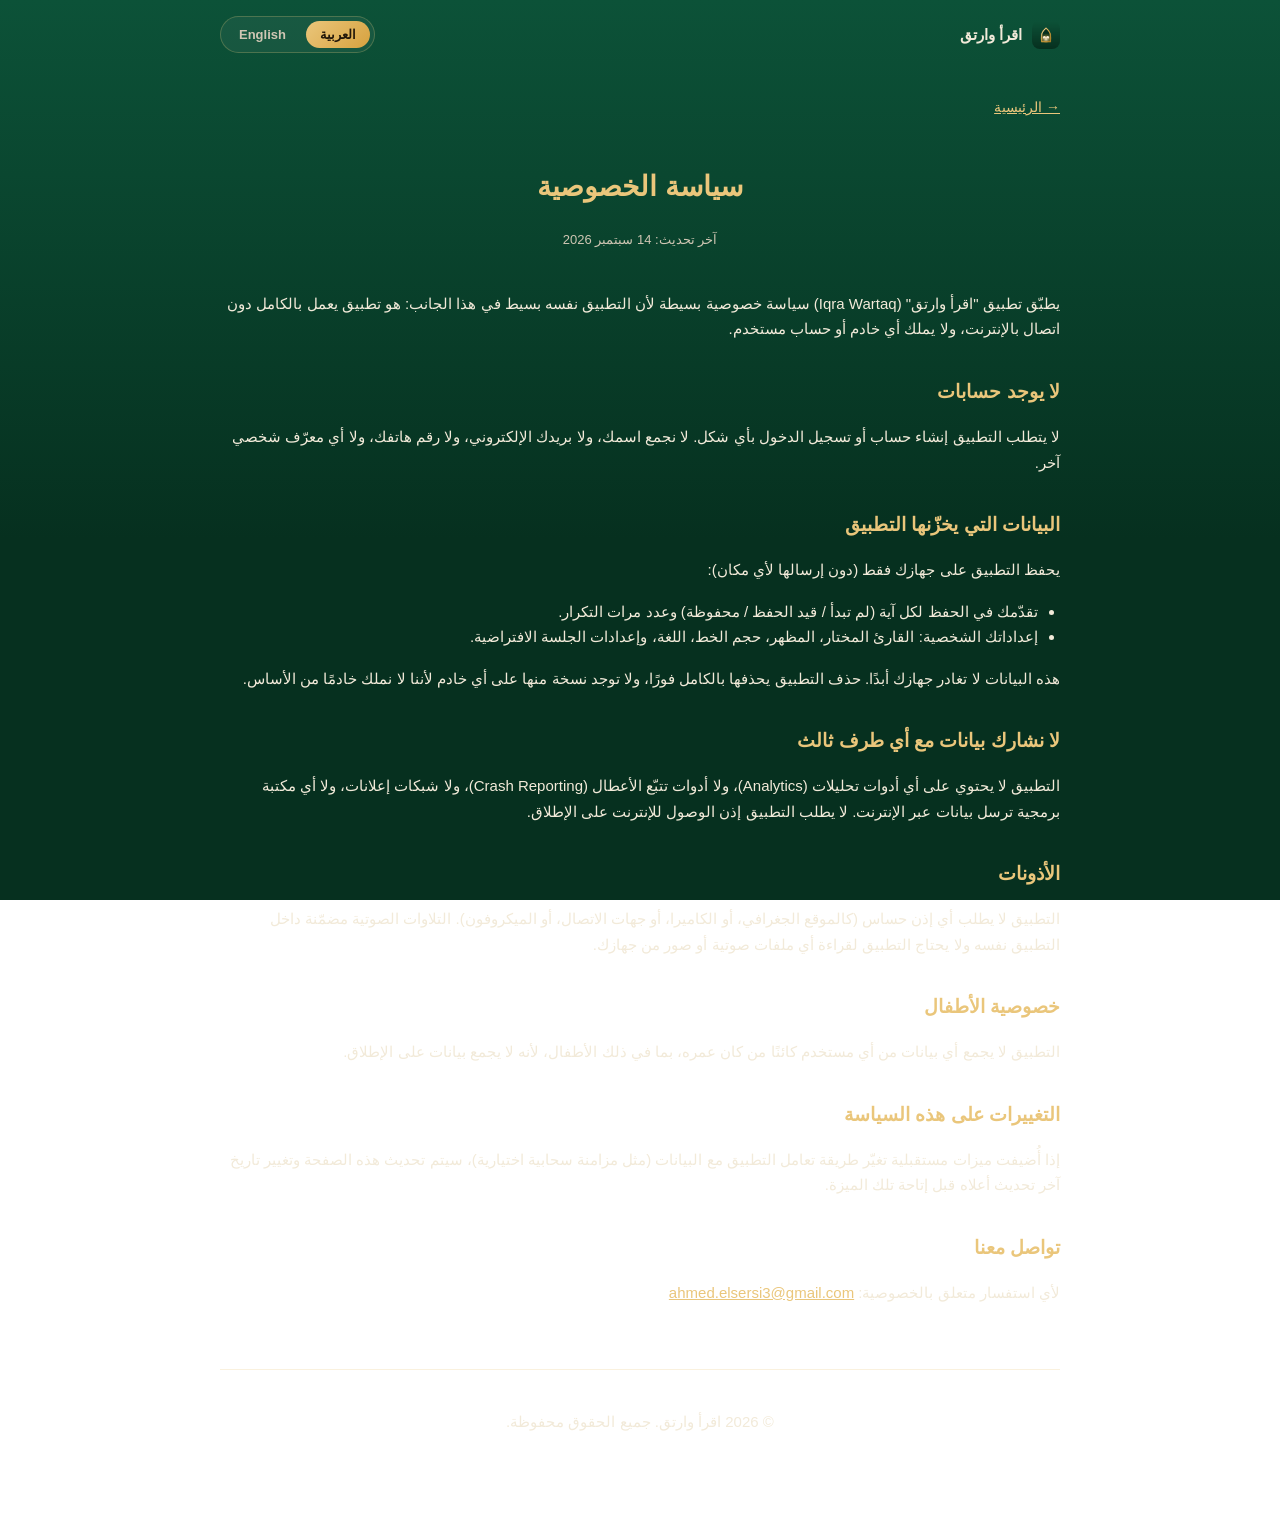
==== privacy.html @ 50572a0b "Add landing page and privacy policy for Iqra Wartaq Bilingual (Arabic/English) static site describin" ====
<!doctype html>
<html lang="ar">
<head>
<meta charset="utf-8">
<meta name="viewport" content="width=device-width, initial-scale=1">
<title>سياسة الخصوصية — اقرأ وارتق | Privacy Policy — Iqra Wartaq</title>
<link rel="icon" href="assets/favicon-32.png">
<link rel="stylesheet" href="style.css">
</head>
<body dir="rtl">

<header class="top">
  <a class="brand-mini" href="index.html">
    <img src="assets/icon-192.png" alt="">
    <span data-lang-panel="ar" class="active">اقرأ وارتق</span>
    <span data-lang-panel="en">Iqra Wartaq</span>
  </a>
  <div class="lang-toggle">
    <button data-lang-btn="ar" class="active">العربية</button>
    <button data-lang-btn="en">English</button>
  </div>
</header>

<div class="wrap policy">

  <a class="back-link" href="index.html">
    <span data-lang-panel="ar" class="active">→ الرئيسية</span>
    <span data-lang-panel="en">← Home</span>
  </a>

  <div data-lang-panel="ar" class="active">
    <h1>سياسة الخصوصية</h1>
    <p class="updated">آخر تحديث: 14 سبتمبر 2026</p>

    <p>
      يطبّق تطبيق "اقرأ وارتق" (Iqra Wartaq) سياسة خصوصية بسيطة لأن التطبيق
      نفسه بسيط في هذا الجانب: هو تطبيق يعمل بالكامل دون اتصال بالإنترنت،
      ولا يملك أي خادم أو حساب مستخدم.
    </p>

    <h2>لا يوجد حسابات</h2>
    <p>
      لا يتطلب التطبيق إنشاء حساب أو تسجيل الدخول بأي شكل. لا نجمع اسمك، ولا
      بريدك الإلكتروني، ولا رقم هاتفك، ولا أي معرّف شخصي آخر.
    </p>

    <h2>البيانات التي يخزّنها التطبيق</h2>
    <p>
      يحفظ التطبيق على جهازك فقط (دون إرسالها لأي مكان):
    </p>
    <ul>
      <li>تقدّمك في الحفظ لكل آية (لم تبدأ / قيد الحفظ / محفوظة) وعدد مرات التكرار.</li>
      <li>إعداداتك الشخصية: القارئ المختار، المظهر، حجم الخط، اللغة، وإعدادات الجلسة الافتراضية.</li>
    </ul>
    <p>
      هذه البيانات لا تغادر جهازك أبدًا. حذف التطبيق يحذفها بالكامل فورًا،
      ولا توجد نسخة منها على أي خادم لأننا لا نملك خادمًا من الأساس.
    </p>

    <h2>لا نشارك بيانات مع أي طرف ثالث</h2>
    <p>
      التطبيق لا يحتوي على أي أدوات تحليلات (Analytics)، ولا أدوات تتبّع
      الأعطال (Crash Reporting)، ولا شبكات إعلانات، ولا أي مكتبة برمجية
      ترسل بيانات عبر الإنترنت. لا يطلب التطبيق إذن الوصول للإنترنت على
      الإطلاق.
    </p>

    <h2>الأذونات</h2>
    <p>
      التطبيق لا يطلب أي إذن حساس (كالموقع الجغرافي، أو الكاميرا، أو
      جهات الاتصال، أو الميكروفون). التلاوات الصوتية مضمّنة داخل التطبيق
      نفسه ولا يحتاج التطبيق لقراءة أي ملفات صوتية أو صور من جهازك.
    </p>

    <h2>خصوصية الأطفال</h2>
    <p>
      التطبيق لا يجمع أي بيانات من أي مستخدم كائنًا من كان عمره، بما في ذلك
      الأطفال، لأنه لا يجمع بيانات على الإطلاق.
    </p>

    <h2>التغييرات على هذه السياسة</h2>
    <p>
      إذا أُضيفت ميزات مستقبلية تغيّر طريقة تعامل التطبيق مع البيانات (مثل
      مزامنة سحابية اختيارية)، سيتم تحديث هذه الصفحة وتغيير تاريخ آخر
      تحديث أعلاه قبل إتاحة تلك الميزة.
    </p>

    <h2>تواصل معنا</h2>
    <p>
      لأي استفسار متعلق بالخصوصية:
      <a href="mailto:ahmed.elsersi3@gmail.com">ahmed.elsersi3@gmail.com</a>
    </p>
  </div>

  <div data-lang-panel="en">
    <h1>Privacy Policy</h1>
    <p class="updated">Last updated: September 14, 2026</p>

    <p>
      Iqra Wartaq's privacy policy is simple because the app is simple on
      this front: it runs entirely offline and has no server and no user
      account of any kind.
    </p>

    <h2>No accounts</h2>
    <p>
      The app requires no account creation or sign-in of any kind. We do
      not collect your name, email address, phone number, or any other
      personal identifier.
    </p>

    <h2>What the app stores</h2>
    <p>The app saves the following, only on your own device, never transmitted anywhere:</p>
    <ul>
      <li>Your memorization progress per ayah (not started / in progress / memorized) and repetition counts.</li>
      <li>Your preferences: chosen reciter, theme, font size, language, and default session settings.</li>
    </ul>
    <p>
      This data never leaves your device. Uninstalling the app deletes it
      immediately and completely — there is no server-side copy, because
      there is no server.
    </p>

    <h2>We share nothing with third parties</h2>
    <p>
      The app contains no analytics SDK, no crash-reporting SDK, no ad
      network, and no library that transmits data over a network. The app
      does not request internet access permission at all.
    </p>

    <h2>Permissions</h2>
    <p>
      The app requests no sensitive permissions (location, camera,
      contacts, microphone). Recitation audio ships bundled inside the
      app; the app never needs to read audio, photo, or video files from
      your device.
    </p>

    <h2>Children's privacy</h2>
    <p>
      The app does not collect data from any user, of any age, including
      children — because it does not collect data at all.
    </p>

    <h2>Changes to this policy</h2>
    <p>
      If a future feature changes how the app handles data (for example, an
      optional cloud sync), this page will be updated and the "last
      updated" date above changed before that feature ships.
    </p>

    <h2>Contact</h2>
    <p>
      For any privacy-related question:
      <a href="mailto:ahmed.elsersi3@gmail.com">ahmed.elsersi3@gmail.com</a>
    </p>
  </div>

  <footer>
    <p>
      <span data-lang-panel="ar" class="active">© 2026 اقرأ وارتق. جميع الحقوق محفوظة.</span>
      <span data-lang-panel="en">© 2026 Iqra Wartaq. All rights reserved.</span>
    </p>
  </footer>

</div>

<script src="script.js"></script>
</body>
</html>
---- style.css ----
:root {
  --green-dark: #06301f;
  --green: #0c5238;
  --green-light: #0f6644;
  --gold-light: #eac67b;
  --gold: #d7a23f;
  --ink: #f2ead9;
  --ink-dim: #cfc6b3;
  --card-bg: rgba(255, 255, 255, 0.05);
  --card-border: rgba(234, 198, 123, 0.25);
  --max-width: 880px;
}

* {
  box-sizing: border-box;
}

html {
  scroll-behavior: smooth;
}

body {
  margin: 0;
  min-height: 100vh;
  font-family: "Segoe UI", Tahoma, Geneva, Verdana, sans-serif;
  color: var(--ink);
  background: linear-gradient(180deg, var(--green) 0%, var(--green-dark) 60%);
  background-attachment: fixed;
  line-height: 1.7;
}

body[dir="rtl"] {
  font-family: "Segoe UI", Tahoma, "Arial", sans-serif;
}

a {
  color: var(--gold-light);
}

.wrap {
  max-width: var(--max-width);
  margin: 0 auto;
  padding: 24px 20px 64px;
}

header.top {
  display: flex;
  align-items: center;
  justify-content: space-between;
  padding: 16px 20px;
  max-width: var(--max-width);
  margin: 0 auto;
}

.brand-mini {
  display: flex;
  align-items: center;
  gap: 10px;
  font-weight: 600;
  text-decoration: none;
  color: var(--ink);
  font-size: 15px;
}

.brand-mini img {
  width: 28px;
  height: 28px;
  border-radius: 8px;
}

.lang-toggle {
  display: flex;
  gap: 6px;
  background: var(--card-bg);
  border: 1px solid var(--card-border);
  border-radius: 999px;
  padding: 4px;
}

.lang-toggle button {
  border: none;
  background: transparent;
  color: var(--ink-dim);
  padding: 6px 14px;
  border-radius: 999px;
  cursor: pointer;
  font-size: 13px;
  font-weight: 600;
}

.lang-toggle button.active {
  background: linear-gradient(135deg, var(--gold-light), var(--gold));
  color: #23180a;
}

.hero {
  text-align: center;
  padding: 40px 0 24px;
}

.hero img.icon {
  width: 112px;
  height: 112px;
  border-radius: 26px;
  box-shadow: 0 12px 40px rgba(0, 0, 0, 0.35);
  margin-bottom: 20px;
}

.hero h1 {
  font-size: clamp(28px, 5vw, 42px);
  margin: 0 0 6px;
  background: linear-gradient(135deg, var(--gold-light), var(--gold));
  -webkit-background-clip: text;
  background-clip: text;
  color: transparent;
}

.hero .slogan {
  font-size: 17px;
  color: var(--ink-dim);
  margin: 0 0 18px;
}

.hero p.pitch {
  max-width: 620px;
  margin: 0 auto 28px;
  font-size: 16px;
  color: var(--ink);
}

.badges {
  display: flex;
  justify-content: center;
  flex-wrap: wrap;
  gap: 12px;
}

.badge {
  display: inline-flex;
  align-items: center;
  gap: 8px;
  padding: 12px 20px;
  border-radius: 12px;
  border: 1px solid var(--card-border);
  background: var(--card-bg);
  color: var(--ink);
  font-size: 14px;
  font-weight: 600;
  text-decoration: none;
}

.badge.disabled {
  opacity: 0.7;
  cursor: default;
}

section {
  margin-top: 56px;
}

section h2 {
  font-size: 22px;
  color: var(--gold-light);
  margin-bottom: 18px;
  text-align: center;
}

.steps {
  display: grid;
  grid-template-columns: repeat(auto-fit, minmax(180px, 1fr));
  gap: 14px;
}

.step {
  background: var(--card-bg);
  border: 1px solid var(--card-border);
  border-radius: 14px;
  padding: 18px;
}

.step .num {
  display: inline-flex;
  align-items: center;
  justify-content: center;
  width: 28px;
  height: 28px;
  border-radius: 50%;
  background: linear-gradient(135deg, var(--gold-light), var(--gold));
  color: #23180a;
  font-weight: 700;
  font-size: 14px;
  margin-bottom: 10px;
}

.step p {
  margin: 0;
  font-size: 14.5px;
  color: var(--ink-dim);
}

.features {
  display: grid;
  grid-template-columns: repeat(auto-fit, minmax(220px, 1fr));
  gap: 16px;
}

.feature {
  background: var(--card-bg);
  border: 1px solid var(--card-border);
  border-radius: 14px;
  padding: 20px;
}

.feature h3 {
  margin: 0 0 8px;
  font-size: 16px;
  color: var(--ink);
}

.feature p {
  margin: 0;
  font-size: 14px;
  color: var(--ink-dim);
}

.surah-list {
  display: flex;
  flex-wrap: wrap;
  gap: 8px;
  justify-content: center;
}

.surah-chip {
  background: var(--card-bg);
  border: 1px solid var(--card-border);
  border-radius: 999px;
  padding: 8px 16px;
  font-size: 14px;
}

footer {
  margin-top: 64px;
  padding-top: 24px;
  border-top: 1px solid var(--card-border);
  text-align: center;
  font-size: 13px;
  color: var(--ink-dim);
}

footer a {
  color: var(--gold-light);
  text-decoration: none;
}

footer a:hover {
  text-decoration: underline;
}

.footer-links {
  display: flex;
  justify-content: center;
  gap: 18px;
  margin-bottom: 12px;
  flex-wrap: wrap;
}

/* Privacy policy page */
.policy h1 {
  color: var(--gold-light);
  font-size: 28px;
  text-align: center;
}

.policy .updated {
  text-align: center;
  color: var(--ink-dim);
  font-size: 13px;
  margin-bottom: 40px;
}

.policy h2 {
  color: var(--gold-light);
  font-size: 19px;
  margin-top: 34px;
}

.policy p,
.policy li {
  color: var(--ink);
  font-size: 15px;
}

.policy ul {
  padding-inline-start: 22px;
}

.back-link {
  display: inline-block;
  margin-bottom: 24px;
  font-size: 14px;
}

[data-lang-panel] {
  display: none;
}

[data-lang-panel].active {
  display: block;
}

@media (max-width: 480px) {
  header.top {
    padding: 14px 16px;
  }
  .wrap {
    padding: 16px 16px 48px;
  }
}
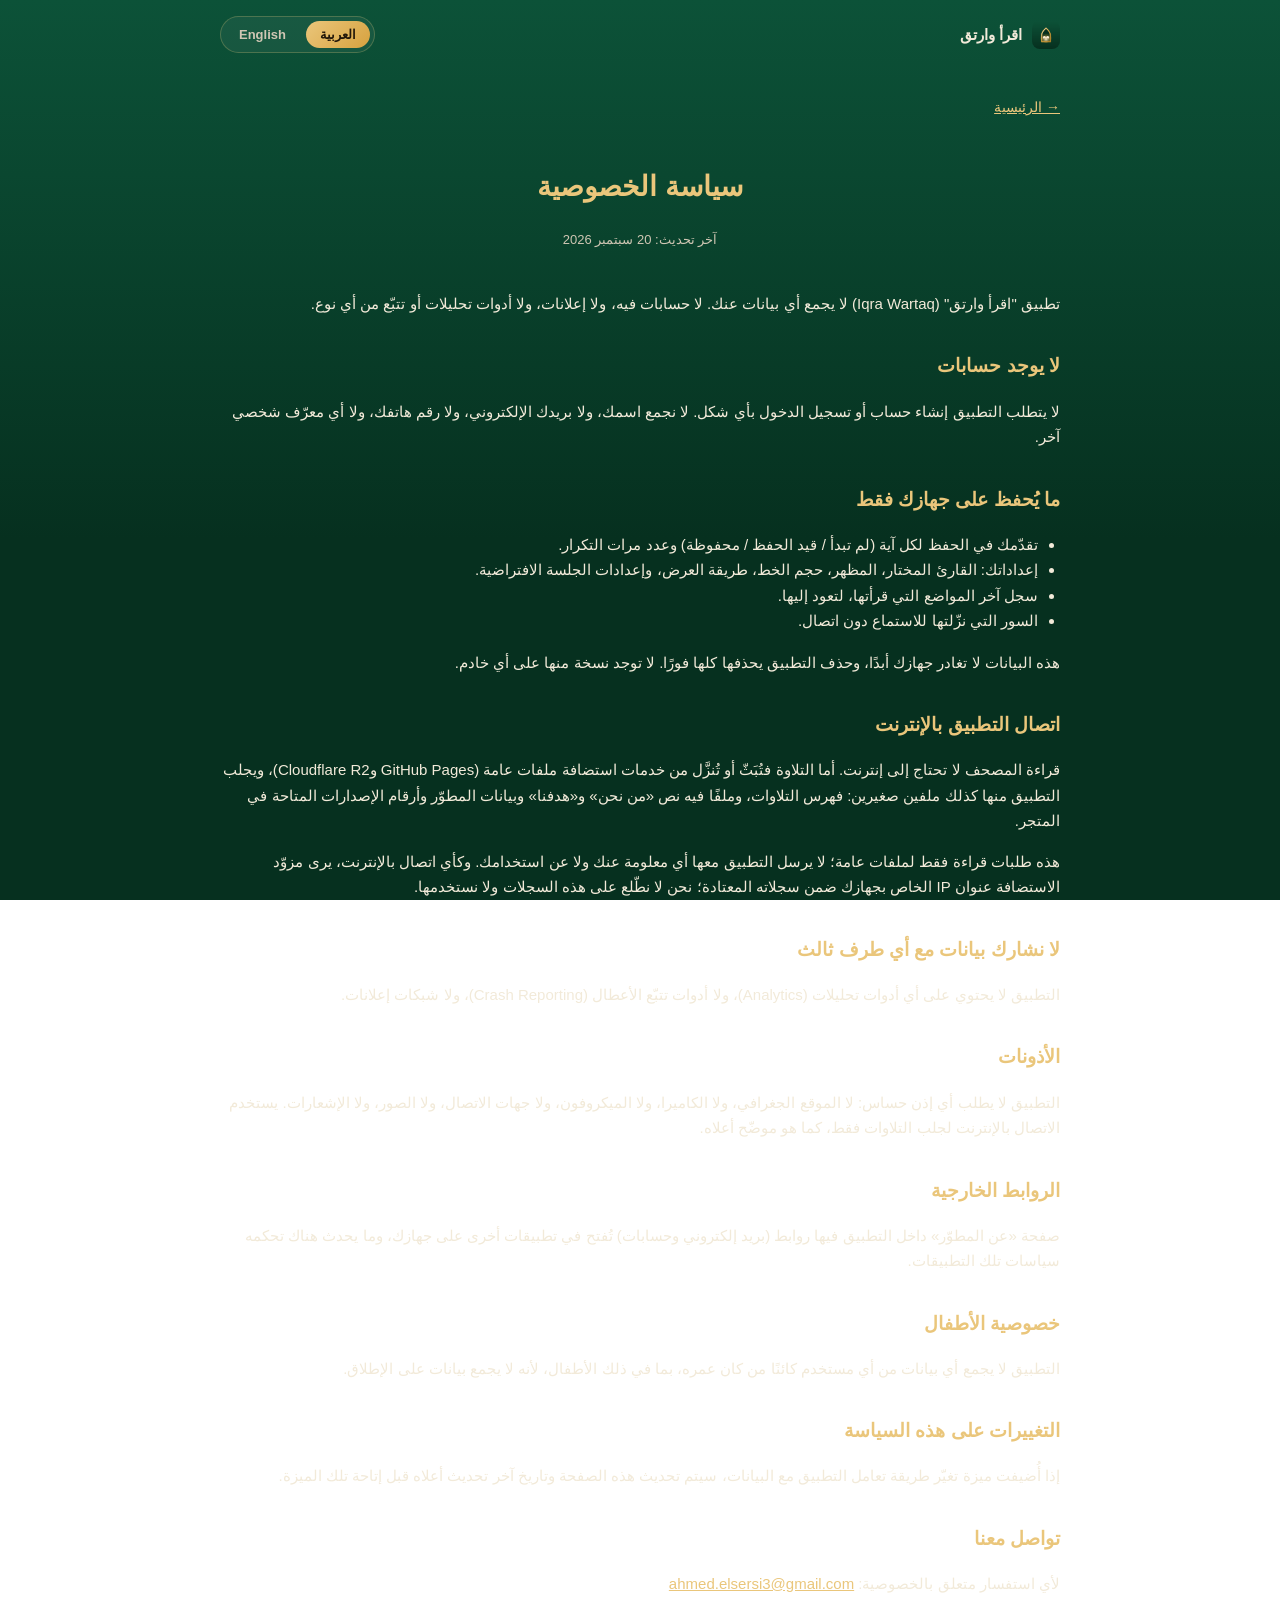
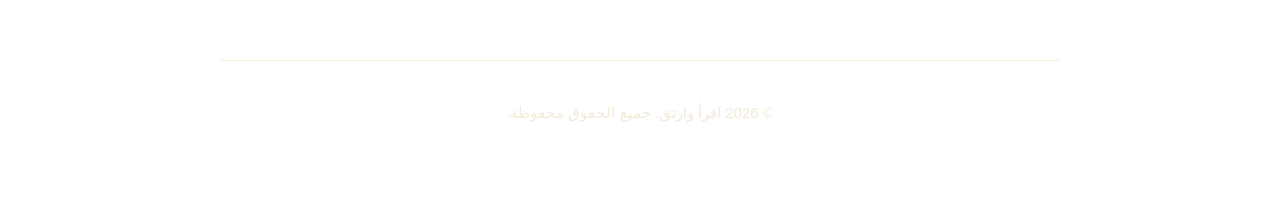
==== commit 2bb3641a: "The site catches up with the app: the whole Quran, the mushaf, and a true privacy policy The landing" ====
--- a/privacy.html
+++ b/privacy.html
@@ -30,12 +30,11 @@
 
   <div data-lang-panel="ar" class="active">
     <h1>سياسة الخصوصية</h1>
-    <p class="updated">آخر تحديث: 14 سبتمبر 2026</p>
-
-    <p>
-      يطبّق تطبيق "اقرأ وارتق" (Iqra Wartaq) سياسة خصوصية بسيطة لأن التطبيق
-      نفسه بسيط في هذا الجانب: هو تطبيق يعمل بالكامل دون اتصال بالإنترنت،
-      ولا يملك أي خادم أو حساب مستخدم.
+    <p class="updated">آخر تحديث: 20 سبتمبر 2026</p>
+
+    <p>
+      تطبيق "اقرأ وارتق" (Iqra Wartaq) لا يجمع أي بيانات عنك. لا حسابات
+      فيه، ولا إعلانات، ولا أدوات تحليلات أو تتبّع من أي نوع.
     </p>
 
     <h2>لا يوجد حسابات</h2>
@@ -44,32 +43,50 @@
       بريدك الإلكتروني، ولا رقم هاتفك، ولا أي معرّف شخصي آخر.
     </p>
 
-    <h2>البيانات التي يخزّنها التطبيق</h2>
-    <p>
-      يحفظ التطبيق على جهازك فقط (دون إرسالها لأي مكان):
-    </p>
+    <h2>ما يُحفظ على جهازك فقط</h2>
     <ul>
       <li>تقدّمك في الحفظ لكل آية (لم تبدأ / قيد الحفظ / محفوظة) وعدد مرات التكرار.</li>
-      <li>إعداداتك الشخصية: القارئ المختار، المظهر، حجم الخط، اللغة، وإعدادات الجلسة الافتراضية.</li>
+      <li>إعداداتك: القارئ المختار، المظهر، حجم الخط، طريقة العرض، وإعدادات الجلسة الافتراضية.</li>
+      <li>سجل آخر المواضع التي قرأتها، لتعود إليها.</li>
+      <li>السور التي نزّلتها للاستماع دون اتصال.</li>
     </ul>
     <p>
-      هذه البيانات لا تغادر جهازك أبدًا. حذف التطبيق يحذفها بالكامل فورًا،
-      ولا توجد نسخة منها على أي خادم لأننا لا نملك خادمًا من الأساس.
+      هذه البيانات لا تغادر جهازك أبدًا، وحذف التطبيق يحذفها كلها فورًا. لا
+      توجد نسخة منها على أي خادم.
+    </p>
+
+    <h2>اتصال التطبيق بالإنترنت</h2>
+    <p>
+      قراءة المصحف لا تحتاج إلى إنترنت. أما التلاوة فتُبَثّ أو تُنزَّل من
+      خدمات استضافة ملفات عامة (GitHub Pages وCloudflare R2)، ويجلب التطبيق
+      منها كذلك ملفين صغيرين: فهرس التلاوات، وملفًا فيه نص «من نحن»
+      و«هدفنا» وبيانات المطوّر وأرقام الإصدارات المتاحة في المتجر.
+    </p>
+    <p>
+      هذه طلبات قراءة فقط لملفات عامة؛ لا يرسل التطبيق معها أي معلومة عنك
+      ولا عن استخدامك. وكأي اتصال بالإنترنت، يرى مزوّد الاستضافة عنوان IP
+      الخاص بجهازك ضمن سجلاته المعتادة؛ نحن لا نطّلع على هذه السجلات ولا
+      نستخدمها.
     </p>
 
     <h2>لا نشارك بيانات مع أي طرف ثالث</h2>
     <p>
       التطبيق لا يحتوي على أي أدوات تحليلات (Analytics)، ولا أدوات تتبّع
-      الأعطال (Crash Reporting)، ولا شبكات إعلانات، ولا أي مكتبة برمجية
-      ترسل بيانات عبر الإنترنت. لا يطلب التطبيق إذن الوصول للإنترنت على
-      الإطلاق.
+      الأعطال (Crash Reporting)، ولا شبكات إعلانات.
     </p>
 
     <h2>الأذونات</h2>
     <p>
-      التطبيق لا يطلب أي إذن حساس (كالموقع الجغرافي، أو الكاميرا، أو
-      جهات الاتصال، أو الميكروفون). التلاوات الصوتية مضمّنة داخل التطبيق
-      نفسه ولا يحتاج التطبيق لقراءة أي ملفات صوتية أو صور من جهازك.
+      التطبيق لا يطلب أي إذن حساس: لا الموقع الجغرافي، ولا الكاميرا، ولا
+      الميكروفون، ولا جهات الاتصال، ولا الصور، ولا الإشعارات. يستخدم الاتصال
+      بالإنترنت لجلب التلاوات فقط، كما هو موضّح أعلاه.
+    </p>
+
+    <h2>الروابط الخارجية</h2>
+    <p>
+      صفحة «عن المطوّر» داخل التطبيق فيها روابط (بريد إلكتروني وحسابات)
+      تُفتح في تطبيقات أخرى على جهازك، وما يحدث هناك تحكمه سياسات تلك
+      التطبيقات.
     </p>
 
     <h2>خصوصية الأطفال</h2>
@@ -80,9 +97,8 @@
 
     <h2>التغييرات على هذه السياسة</h2>
     <p>
-      إذا أُضيفت ميزات مستقبلية تغيّر طريقة تعامل التطبيق مع البيانات (مثل
-      مزامنة سحابية اختيارية)، سيتم تحديث هذه الصفحة وتغيير تاريخ آخر
-      تحديث أعلاه قبل إتاحة تلك الميزة.
+      إذا أُضيفت ميزة تغيّر طريقة تعامل التطبيق مع البيانات، سيتم تحديث هذه
+      الصفحة وتاريخ آخر تحديث أعلاه قبل إتاحة تلك الميزة.
     </p>
 
     <h2>تواصل معنا</h2>
@@ -94,64 +110,83 @@
 
   <div data-lang-panel="en">
     <h1>Privacy Policy</h1>
-    <p class="updated">Last updated: September 14, 2026</p>
-
-    <p>
-      Iqra Wartaq's privacy policy is simple because the app is simple on
-      this front: it runs entirely offline and has no server and no user
-      account of any kind.
+    <p class="updated">Last updated: September 20, 2026</p>
+
+    <p>
+      Iqra Wartaq collects nothing about you. It has no accounts, no ads, and
+      no analytics or tracking of any kind.
     </p>
 
     <h2>No accounts</h2>
     <p>
-      The app requires no account creation or sign-in of any kind. We do
-      not collect your name, email address, phone number, or any other
-      personal identifier.
-    </p>
-
-    <h2>What the app stores</h2>
-    <p>The app saves the following, only on your own device, never transmitted anywhere:</p>
+      The app requires no account creation or sign-in of any kind. We do not
+      collect your name, email address, phone number, or any other personal
+      identifier.
+    </p>
+
+    <h2>What is kept, on your device only</h2>
     <ul>
       <li>Your memorization progress per ayah (not started / in progress / memorized) and repetition counts.</li>
-      <li>Your preferences: chosen reciter, theme, font size, language, and default session settings.</li>
+      <li>Your preferences: chosen reciter, appearance, text size, view, and default session settings.</li>
+      <li>A history of the last places you read, so that you can return to them.</li>
+      <li>Any surahs you have downloaded to listen offline.</li>
     </ul>
     <p>
-      This data never leaves your device. Uninstalling the app deletes it
-      immediately and completely — there is no server-side copy, because
-      there is no server.
-    </p>
-
-    <h2>We share nothing with third parties</h2>
-    <p>
-      The app contains no analytics SDK, no crash-reporting SDK, no ad
-      network, and no library that transmits data over a network. The app
-      does not request internet access permission at all.
+      None of this ever leaves your device, and uninstalling the app deletes
+      all of it at once. There is no server-side copy.
+    </p>
+
+    <h2>How the app uses the internet</h2>
+    <p>
+      Reading the mushaf needs no connection. Recitation is streamed or
+      downloaded from public file hosting (GitHub Pages and Cloudflare R2),
+      and from the same places the app fetches two small files: the index of
+      recitations, and a file holding the "About us" and "Our goal" text, the
+      developer's details, and which versions are available in the store.
+    </p>
+    <p>
+      These are read-only requests for public files; the app sends no
+      information about you or how you use it along with them. As with any
+      internet connection, the hosting provider sees your device's IP address
+      in its ordinary logs; we do not access or use those logs.
+    </p>
+
+    <h2>Nothing is shared with third parties</h2>
+    <p>
+      The app contains no analytics tools, no crash reporting, and no ad
+      networks.
     </p>
 
     <h2>Permissions</h2>
     <p>
-      The app requests no sensitive permissions (location, camera,
-      contacts, microphone). Recitation audio ships bundled inside the
-      app; the app never needs to read audio, photo, or video files from
-      your device.
+      The app asks for no sensitive permission: no location, camera,
+      microphone, contacts, photos or notifications. It uses the internet
+      connection only to fetch recitations, as described above.
+    </p>
+
+    <h2>External links</h2>
+    <p>
+      The "About the developer" page in the app has links (email and
+      profiles) that open in other apps on your device; what happens there is
+      governed by those apps' own policies.
     </p>
 
     <h2>Children's privacy</h2>
     <p>
-      The app does not collect data from any user, of any age, including
-      children — because it does not collect data at all.
+      The app collects no data from any user of any age, including children,
+      because it collects no data at all.
     </p>
 
     <h2>Changes to this policy</h2>
     <p>
-      If a future feature changes how the app handles data (for example, an
-      optional cloud sync), this page will be updated and the "last
-      updated" date above changed before that feature ships.
+      If a feature is ever added that changes how the app handles data, this
+      page and the date above will be updated before that feature is
+      released.
     </p>
 
     <h2>Contact</h2>
     <p>
-      For any privacy-related question:
+      For any privacy question:
       <a href="mailto:ahmed.elsersi3@gmail.com">ahmed.elsersi3@gmail.com</a>
     </p>
   </div>
--- a/style.css
+++ b/style.css
@@ -238,6 +238,111 @@
   font-size: 14px;
 }
 
+.stats {
+  display: flex;
+  justify-content: center;
+  flex-wrap: wrap;
+  gap: 14px;
+  margin-top: 28px;
+}
+
+.stat {
+  min-width: 120px;
+  padding: 14px 18px;
+  border-radius: 14px;
+  border: 1px solid var(--card-border);
+  background: var(--card-bg);
+}
+
+.stat strong {
+  font-size: 26px;
+  line-height: 1.2;
+  color: var(--gold-light);
+}
+
+.stat span {
+  font-size: 13px;
+  color: var(--ink-dim);
+}
+
+.screens {
+  display: grid;
+  grid-template-columns: repeat(auto-fit, minmax(170px, 1fr));
+  gap: 18px;
+}
+
+.screens figure {
+  margin: 0;
+  text-align: center;
+}
+
+.screens img {
+  width: 100%;
+  height: auto;
+  border-radius: 22px;
+  border: 1px solid var(--card-border);
+  box-shadow: 0 12px 40px rgba(0, 0, 0, 0.35);
+}
+
+.screens figcaption {
+  margin-top: 10px;
+  font-size: 13.5px;
+  color: var(--ink-dim);
+}
+
+.reciters {
+  display: grid;
+  grid-template-columns: repeat(auto-fit, minmax(240px, 1fr));
+  gap: 16px;
+}
+
+.reciter {
+  background: var(--card-bg);
+  border: 1px solid var(--card-border);
+  border-radius: 14px;
+  padding: 20px;
+}
+
+.reciter.soon {
+  border-style: dashed;
+}
+
+.reciter h3 {
+  margin: 0 0 8px;
+  font-size: 17px;
+  color: var(--ink);
+}
+
+.reciter p {
+  margin: 0 0 14px;
+  font-size: 14px;
+  color: var(--ink-dim);
+}
+
+.tag {
+  display: inline-block;
+  padding: 4px 12px;
+  border-radius: 999px;
+  border: 1px solid var(--card-border);
+  font-size: 12.5px;
+  font-weight: 600;
+  color: var(--ink-dim);
+}
+
+.tag.available {
+  border: none;
+  background: linear-gradient(135deg, var(--gold-light), var(--gold));
+  color: #23180a;
+}
+
+.all-surahs {
+  max-width: 620px;
+  margin: 0 auto;
+  text-align: center;
+  font-size: 15px;
+  color: var(--ink);
+}
+
 footer {
   margin-top: 64px;
   padding-top: 24px;
